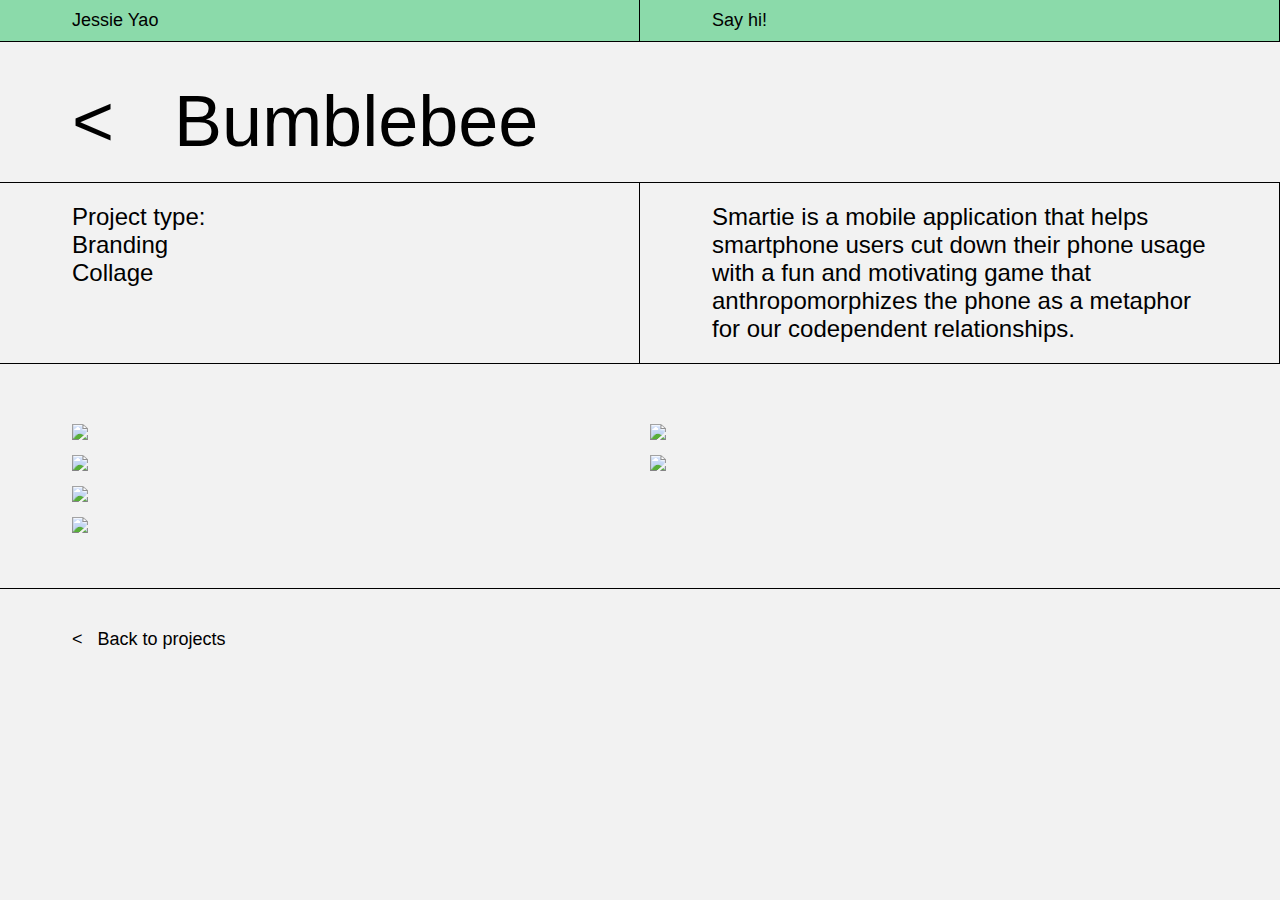
==== bee.html @ 109b6cd4 "😬🍀 Updated with Glitch" ====
<!DOCTYPE html>
<html lang="en">
  <head>
    <title>Jessie Yao</title>
    <meta charset="utf-8" />
    <meta http-equiv="X-UA-Compatible" content="IE=edge" />
    <meta name="viewport" content="width=device-width, initial-scale=1" />

    <!-- import the webpage's stylesheet -->
    <link rel="stylesheet" type="text/css" href="style.css" />

    <!-- import the webpage's javascript file -->
    <script src="/script.js" defer></script>
  </head>
  <body>
    <div class="nav">
      <div class="col">
        <a href="index.html">Jessie Yao</a>
      </div>

      <div class="col">
        <a href="mailto:yaojessies@gmail.com">Say hi!</a>
      </div>
    </div>

    <div class="project-title">
      <a href="index.html">&lt;</a>
      &nbsp Bumblebee
    </div>

    <div class="project-intro">
      <div class="project-type">
        Project type: <br />
        Branding<br />
        Collage
      </div>
      <div class="project-type">
        Smartie is a mobile application that helps smartphone users cut down
        their phone usage with a fun and motivating game that anthropomorphizes
        the phone as a metaphor for our codependent relationships.
      </div>
    </div>

    <div class="project-content">
      <div class="half-img-container">
        <div class="half-img">
          <img
            src="https://cdn.glitch.com/e0d03798-cc75-41de-b77a-cddad6eeb442%2Fbb1.jpg?v=1587313773390"
            width="100%"
          />
        </div>

        <div class="half-img">
          <img
            src="https://cdn.glitch.com/e0d03798-cc75-41de-b77a-cddad6eeb442%2Fbb2.jpg?v=1587313773340"
            width="100%"
          />
        </div>
      </div>

      <div class="half-img-container">
        <div class="half-img">
          <img
            src="https://cdn.glitch.com/e0d03798-cc75-41de-b77a-cddad6eeb442%2Fbb3.jpg?v=1587313770772"
            width="100%"
          />
        </div>

        <div class="half-img">
          <img
            src="https://cdn.glitch.com/e0d03798-cc75-41de-b77a-cddad6eeb442%2Fbb4.jpg?v=1587313772254"
            width="100%"
          />
        </div>
      </div>
      <div class="full-img">
        <img
          src="https://cdn.glitch.com/e0d03798-cc75-41de-b77a-cddad6eeb442%2FMacBook%20Pro%20-%2048.png?v=1587313758723"
          width="100%"
        />
      </div>
      <div class="full-img">
        <img
          src="https://cdn.glitch.com/e0d03798-cc75-41de-b77a-cddad6eeb442%2FMacBook%20Pro%20-%2049.png?v=1587313759220"
          width="100%"
        />
      </div>
    </div>
    
    <div class="footer">
     <a href="index.html"> &lt; &nbsp Back to projects</a>
    </div>
  </body>
</html>
---- style.css ----
/* CSS files add styling rules to your content */

@font-face {
  font-family: "agrandir";
  src: url("https://cdn.glitch.com/48148101-fd03-4307-bb35-8b499426094f%2FAgrandir-WideLight.otf?v=1585937971765");
}

body,
html {
  font-family: "agrandir", sans-serif;
  margin: 0px;
  background-color: #F2F2F2;
  font-size: 18px;
}

a {
  text-decoration: none;
  color: black;
}

.nav {
  display: flex;
  width: 100%;
  position: fixed;
}

.col {
  flex: 50%;
  border-bottom: 1px solid black;
  border-right: 1px solid black;
  padding: 10px 72px 10px 72px;
  background-color: #8BDAAA;
}

.intro {
  font-size: 72px;
  padding: 80px 72px 20px 72px;
}

.cr {
  display: flex;
}

.contact {
  display: flex;
  flex: 50%;
  border-top: 1px solid black;
  border-bottom: 1px solid black;
  border-right: 1px solid black;
  padding: 20px 72px 20px 72px;
  font-size: 48px;
  background-color: #8BDAAA;
}

.project-header {
  font-size: 72px;
  padding: 40px 72px 20px 72px;
}

.home-projects {
  display: flex;
  margin: 0px 72px 20px 72px;
}

.work {
  display: flex;
  flex: 50%;
  margin: 0px 10px 0px 10px;
  border: 1px solid black;
}

.work-a {
  display: flex;
  flex-direction: column;
  flex: 50%;
  border-right: 1px solid black;
}

.work-a1 {
  border-bottom: 1px solid black;
  height: 40px;
  font-size: 36px;
  padding: 30px;
  margin: 0 none;
}

.work-a1long {
  border-bottom: 1px solid black;
  height: 100px;
  font-size: 36px;
  padding-left: 30px;
  padding-top: 15px;
  margin: 0 none;
}

.work-a2 {
  height: 90px;
  font-size: 24px;
  padding: 30px;
}

.work-b {
  flex: 50%;
}

.footer {
  border-top: 1px solid black;
  margin-top: 50px;
  padding: 40px 72px 40px 72px;
}

/* project pages */

.project-title {
  font-size: 72px;
  padding: 80px 72px 20px 72px;
}

.project-intro {
  display: flex;
}

.project-type {
  display: flex;
  flex: 50%;
  border-top: 1px solid black;
  border-bottom: 1px solid black;
  border-right: 1px solid black;
  padding: 20px 72px 20px 72px;
  font-size: 24px;
}

.project-type2 {
  display: flex;
  flex: 50%;
  border-top: 1px solid black;
  border-bottom: 1px solid black;
  border-right: 1px solid black;
  padding: 20px 72px 20px 72px;
  font-size: 18px;
}

.project-content {
  padding: 60px 62px 0px 62px;
  display: block;
}

.half-img-container {
  display: flex;
}

.full-img {
  display: block;
  margin: 0px 10px 10px 10px;
}

.half-img {
  flex: 50%;
  height: auto;
  margin: 0px 10px 10px 10px;
}

@media only screen and (max-width: 1100px) {
  .intro,
  .project-header {
    font-size: 48px;
  }

  .contact {
    font-size: 24px;
    padding: 20px 20px 20px 72px;
  }

  .work-a1 {
    height: 24px;
    font-size: 24px;
    padding: 18px;
  }

  .work-a1long {
    height: 70px;
    font-size: 24px;
    padding-left: 18px;
    padding-top: 12px;
  }

  .work-a2 {
    font-size: 18px;
    padding: 18px;
    height: 60px;
  }

  .project-title {
    font-size: 48px;
    padding: 80px 72px 20px 72px;
  }

  .project-type {
    font-size: 18px;
  }

  .project-content {
    padding: 30px 62px 0px 62px;
  }
}

@media only screen and (max-width: 900px) {
  .col {
    padding: 10px 50px 10px 50px;
  }

  .intro {
    padding: 70px 50px 20px 50px;
    font-size: 36px;
  }

  .project-header {
    font-size: 36px;
    padding: 20px 20px 20px 50px;
  }

  .cr {
    display: block;
  }

  .contact {
    display: block;
    padding: 20px 20px 20px 50px;
    font-size: 24px;
    margin-top: -1px;
  }

  .home-projects {
    display: block;
    margin: 0px 50px 20px 50px;
  }

  .work {
    margin: 0px 0px 20px 0px;
  }

  .work-a1 {
    font-size: 24px;
  }

  .work-a2 {
    font-size: 18px;
  }
  
  .project-intro {
    display: block;
  }
  
  .project-title {
    font-size: 36px;
    padding: 60px 50px 10px 50px;
  }

  .project-type {
    font-size: 18px;
    padding: 20px 50px 20px 50px;
    margin-top: -1px;
    background-color: #F2F2F2;
  }

  .project-type2 {
    margin-top: -1px;
    background-color: #F2F2F2;
    padding: 20px 50px 20px 50px;
  }
  
  .project-content {
    padding: 30px 40px 0px 40px;
  }
  
   .half-img-container {
    display: block;
  }

  .footer {
    border-top: 1px solid black;
    margin-top: 30px;
    padding: 20px 50px 20px 50px;
  }
}

@media only screen and (max-width: 550px) {
  .intro {
    font-size: 24px;
    padding: 70px 30px 20px 30px;
  }

  .project-header {
    font-size: 24px;
    padding: 30px 30px 20px 30px;
  }

  .col {
    padding: 10px 30px 10px 30px;
  }

  .contact {
    display: block;
    padding: 10px 30px 10px 30px;
    font-size: 18px;
    margin-top: -1px;
  }

  .home-projects {
    margin: 0px 30px 20px 30px;
    display: block;
  }

  .project-title {
    font-size: 36px;
    padding: 60px 30px 10px 30px;
  }
  
  .work-a1 {
    font-size: 20px;
  }
  
  .work-a2 {
    font-size: 14px;
  }
  
  .work-a1long {
    font-size: 20px;
    height: 60px;
  }
  

  .project-type {
    font-size: 16px;
    padding: 20px 30px 20px 30px;
  }
  
  .project-type2 {
    font-size: 16px;
    margin-top: -1px;
    background-color: #F2F2F2;
    padding: 20px 30px 20px 30px;
  }

  .project-content {
    padding: 30px 20px 0px 20px;
  }
  

  .footer {
    border-top: 1px solid black;
    margin-top: 30px;
    padding: 20px 30px 20px 30px;
  }
}
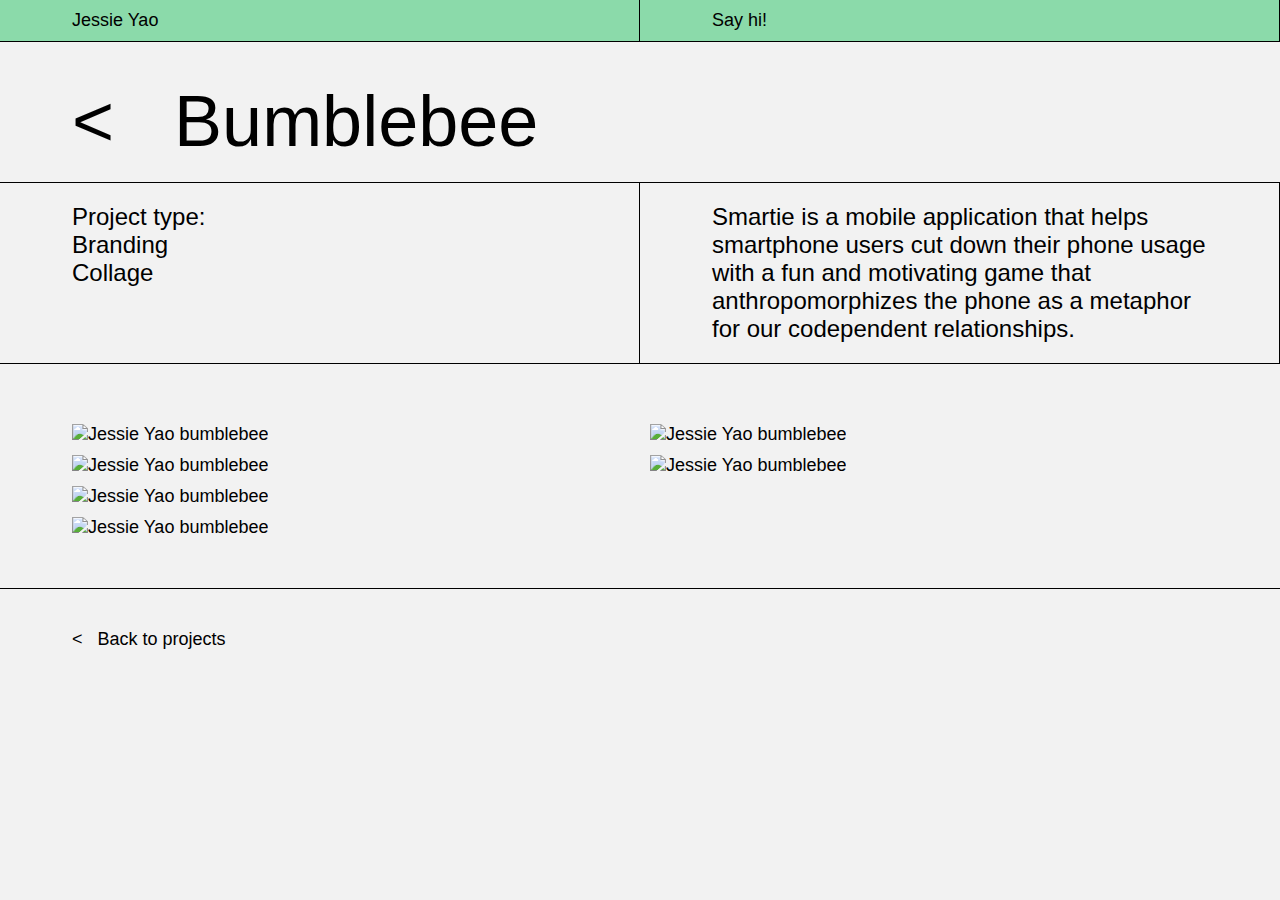
==== commit 1de197a4: "🐲💸 Updated with Glitch" ====
--- a/bee.html
+++ b/bee.html
@@ -2,6 +2,7 @@
 <html lang="en">
   <head>
     <title>Jessie Yao</title>
+     <meta name="description" content="Design portfolio made by Jessie Yao.">
     <meta charset="utf-8" />
     <meta http-equiv="X-UA-Compatible" content="IE=edge" />
     <meta name="viewport" content="width=device-width, initial-scale=1" />
@@ -45,14 +46,14 @@
       <div class="half-img-container">
         <div class="half-img">
           <img
-            src="https://cdn.glitch.com/e0d03798-cc75-41de-b77a-cddad6eeb442%2Fbb1.jpg?v=1587313773390"
+            src="https://cdn.glitch.com/e0d03798-cc75-41de-b77a-cddad6eeb442%2Fbb1.jpg?v=1587313773390" alt="Jessie Yao bumblebee"
             width="100%"
           />
         </div>
 
         <div class="half-img">
           <img
-            src="https://cdn.glitch.com/e0d03798-cc75-41de-b77a-cddad6eeb442%2Fbb2.jpg?v=1587313773340"
+            src="https://cdn.glitch.com/e0d03798-cc75-41de-b77a-cddad6eeb442%2Fbb2.jpg?v=1587313773340" alt="Jessie Yao bumblebee"
             width="100%"
           />
         </div>
@@ -61,27 +62,27 @@
       <div class="half-img-container">
         <div class="half-img">
           <img
-            src="https://cdn.glitch.com/e0d03798-cc75-41de-b77a-cddad6eeb442%2Fbb3.jpg?v=1587313770772"
+            src="https://cdn.glitch.com/e0d03798-cc75-41de-b77a-cddad6eeb442%2Fbb3.jpg?v=1587313770772" alt="Jessie Yao bumblebee"
             width="100%"
           />
         </div>
 
         <div class="half-img">
           <img
-            src="https://cdn.glitch.com/e0d03798-cc75-41de-b77a-cddad6eeb442%2Fbb4.jpg?v=1587313772254"
+            src="https://cdn.glitch.com/e0d03798-cc75-41de-b77a-cddad6eeb442%2Fbb4.jpg?v=1587313772254" alt="Jessie Yao bumblebee"
             width="100%"
           />
         </div>
       </div>
       <div class="full-img">
         <img
-          src="https://cdn.glitch.com/e0d03798-cc75-41de-b77a-cddad6eeb442%2FMacBook%20Pro%20-%2048.png?v=1587313758723"
+          src="https://cdn.glitch.com/e0d03798-cc75-41de-b77a-cddad6eeb442%2FMacBook%20Pro%20-%2048.png?v=1587313758723" alt="Jessie Yao bumblebee"
           width="100%"
         />
       </div>
       <div class="full-img">
         <img
-          src="https://cdn.glitch.com/e0d03798-cc75-41de-b77a-cddad6eeb442%2FMacBook%20Pro%20-%2049.png?v=1587313759220"
+          src="https://cdn.glitch.com/e0d03798-cc75-41de-b77a-cddad6eeb442%2FMacBook%20Pro%20-%2049.png?v=1587313759220" alt="Jessie Yao bumblebee"
           width="100%"
         />
       </div>
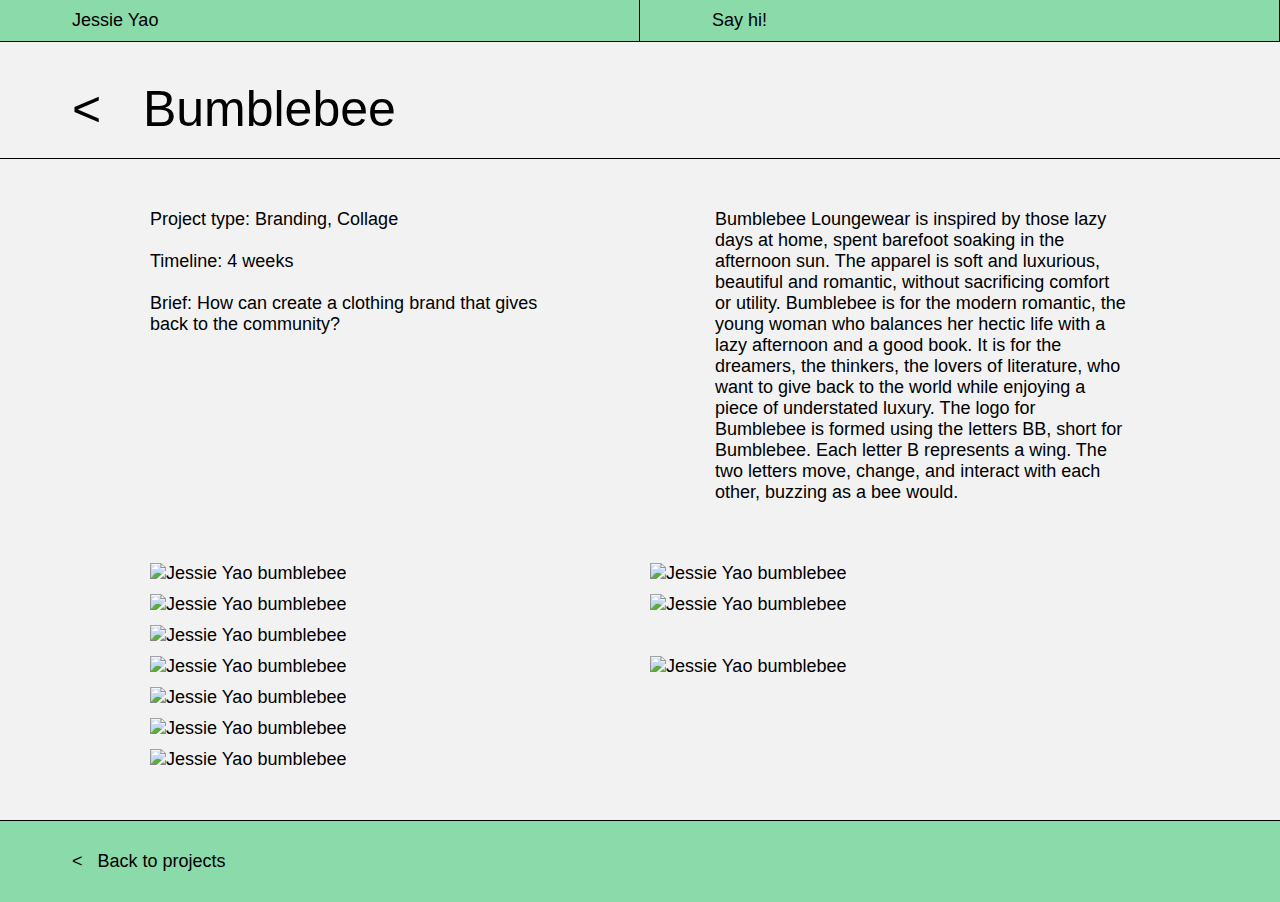
==== commit 84f55123: "💽🌽 Updated with Glitch" ====
--- a/bee.html
+++ b/bee.html
@@ -2,13 +2,23 @@
 <html lang="en">
   <head>
     <title>Jessie Yao</title>
-     <meta name="description" content="Design portfolio made by Jessie Yao.">
     <meta charset="utf-8" />
+    <meta name="description" content="Design portfolio made by Jessie Yao." />
+    <meta
+      name="og:Jessie Yao"
+      property="og:Jessie Yao"
+      content="Jessie Yao Design Portfolio"
+    />
     <meta http-equiv="X-UA-Compatible" content="IE=edge" />
     <meta name="viewport" content="width=device-width, initial-scale=1" />
-
+    <link
+      id="favicon"
+      rel="icon"
+      href="https://cdn.glitch.com/4154bd98-c21d-4bf8-bdd0-3cff0c2d33ff%2Ffavicon.png?v=1587358953079"
+      type="image/png"
+    />
     <!-- import the webpage's stylesheet -->
-    <link rel="stylesheet" type="text/css" href="style.css" />
+    <link rel="stylesheet" href="/style.css" />
 
     <!-- import the webpage's javascript file -->
     <script src="/script.js" defer></script>
@@ -31,14 +41,25 @@
 
     <div class="project-intro">
       <div class="project-type">
-        Project type: <br />
-        Branding<br />
-        Collage
+        Project type: Branding, Collage
+        <br />
+        <br />
+        Timeline: 4 weeks
+        <br />
+        <br />
+        Brief: How can create a clothing brand that gives back to the community?
       </div>
-      <div class="project-type">
-        Smartie is a mobile application that helps smartphone users cut down
-        their phone usage with a fun and motivating game that anthropomorphizes
-        the phone as a metaphor for our codependent relationships.
+      <div class="project-type-2">
+        Bumblebee Loungewear is inspired by those lazy days at home, spent
+        barefoot soaking in the afternoon sun. The apparel is soft and
+        luxurious, beautiful and romantic, without sacrificing comfort or
+        utility. Bumblebee is for the modern romantic, the young woman who
+        balances her hectic life with a lazy afternoon and a good book. It is
+        for the dreamers, the thinkers, the lovers of literature, who want to
+        give back to the world while enjoying a piece of understated luxury. The
+        logo for Bumblebee is formed using the letters BB, short for Bumblebee.
+        Each letter B represents a wing. The two letters move, change, and
+        interact with each other, buzzing as a bee would.
       </div>
     </div>
 
@@ -46,14 +67,16 @@
       <div class="half-img-container">
         <div class="half-img">
           <img
-            src="https://cdn.glitch.com/e0d03798-cc75-41de-b77a-cddad6eeb442%2Fbb1.jpg?v=1587313773390" alt="Jessie Yao bumblebee"
+            src="https://cdn.glitch.com/e0d03798-cc75-41de-b77a-cddad6eeb442%2Fbb1.jpg?v=1587313773390"
+            alt="Jessie Yao bumblebee"
             width="100%"
           />
         </div>
 
         <div class="half-img">
           <img
-            src="https://cdn.glitch.com/e0d03798-cc75-41de-b77a-cddad6eeb442%2Fbb2.jpg?v=1587313773340" alt="Jessie Yao bumblebee"
+            src="https://cdn.glitch.com/e0d03798-cc75-41de-b77a-cddad6eeb442%2Fbb2.jpg?v=1587313773340"
+            alt="Jessie Yao bumblebee"
             width="100%"
           />
         </div>
@@ -62,34 +85,74 @@
       <div class="half-img-container">
         <div class="half-img">
           <img
-            src="https://cdn.glitch.com/e0d03798-cc75-41de-b77a-cddad6eeb442%2Fbb3.jpg?v=1587313770772" alt="Jessie Yao bumblebee"
+            src="https://cdn.glitch.com/e0d03798-cc75-41de-b77a-cddad6eeb442%2Fbb3.jpg?v=1587313770772"
+            alt="Jessie Yao bumblebee"
             width="100%"
           />
         </div>
 
         <div class="half-img">
           <img
-            src="https://cdn.glitch.com/e0d03798-cc75-41de-b77a-cddad6eeb442%2Fbb4.jpg?v=1587313772254" alt="Jessie Yao bumblebee"
+            src="https://cdn.glitch.com/e0d03798-cc75-41de-b77a-cddad6eeb442%2Fbb4.jpg?v=1587313772254"
+            alt="Jessie Yao bumblebee"
             width="100%"
           />
         </div>
       </div>
       <div class="full-img">
         <img
-          src="https://cdn.glitch.com/e0d03798-cc75-41de-b77a-cddad6eeb442%2FMacBook%20Pro%20-%2048.png?v=1587313758723" alt="Jessie Yao bumblebee"
+          src="https://cdn.glitch.com/4154bd98-c21d-4bf8-bdd0-3cff0c2d33ff%2Fbumblebee.png?v=1588352716573"
+          alt="Jessie Yao bumblebee"
           width="100%"
         />
       </div>
-      <div class="full-img">
+      
+      <div class="half-img-container">
+        <div class="half-img">
+          <img
+            src="https://cdn.glitch.com/4154bd98-c21d-4bf8-bdd0-3cff0c2d33ff%2Fteresa_slide_2_2048x%201.png?v=1588354326886"
+            alt="Jessie Yao bumblebee"
+            width="100%"
+          />
+        </div>
+
+        <div class="half-img">
+          <img
+            src="https://cdn.glitch.com/4154bd98-c21d-4bf8-bdd0-3cff0c2d33ff%2FGroup%20411.png?v=1588353786738"
+            alt="Jessie Yao bumblebee"
+            width="100%"
+          />
+        </div>
+      </div>
+      
+       <div class="full-img">
         <img
-          src="https://cdn.glitch.com/e0d03798-cc75-41de-b77a-cddad6eeb442%2FMacBook%20Pro%20-%2049.png?v=1587313759220" alt="Jessie Yao bumblebee"
+          src="https://cdn.glitch.com/4154bd98-c21d-4bf8-bdd0-3cff0c2d33ff%2Fbumblebee%20web.png?v=1590712150157"
+          alt="Jessie Yao bumblebee"
           width="100%"
         />
       </div>
+      
+       <div class="full-img">
+        <img
+          src="https://cdn.glitch.com/4154bd98-c21d-4bf8-bdd0-3cff0c2d33ff%2Fbumblebee%20web-2.png?v=1590712149325"
+          alt="Jessie Yao bumblebee"
+          width="100%"
+        />
+      </div>
+      
+        <div class="full-img">
+        <img
+          src="https://cdn.glitch.com/4154bd98-c21d-4bf8-bdd0-3cff0c2d33ff%2Fbumblebee%20web-1.png?v=1590712147915"
+          alt="Jessie Yao bumblebee"
+          width="100%"
+        />
+      </div>
+      
     </div>
-    
+
     <div class="footer">
-     <a href="index.html"> &lt; &nbsp Back to projects</a>
+      <a href="index.html"> &lt; &nbsp Back to projects</a>
     </div>
   </body>
 </html>
--- a/style.css
+++ b/style.css
@@ -11,17 +11,22 @@
   margin: 0px;
   background-color: #F2F2F2;
   font-size: 18px;
+     cursor: url("https://cdn.glitch.com/4154bd98-c21d-4bf8-bdd0-3cff0c2d33ff%2Fcursor2.svg?v=1587491668618"),
+    auto;
 }
 
 a {
   text-decoration: none;
   color: black;
+     cursor: url("https://cdn.glitch.com/4154bd98-c21d-4bf8-bdd0-3cff0c2d33ff%2Fcursor2.svg?v=1587491668618"),
+    auto;
 }
 
 .nav {
   display: flex;
   width: 100%;
   position: fixed;
+  z-index: 999;
 }
 
 .col {
@@ -33,7 +38,7 @@
 }
 
 .intro {
-  font-size: 72px;
+  font-size: 54px;
   padding: 80px 72px 20px 72px;
 }
 
@@ -42,85 +47,6 @@
 }
 
 .contact {
-  display: flex;
-  flex: 50%;
-  border-top: 1px solid black;
-  border-bottom: 1px solid black;
-  border-right: 1px solid black;
-  padding: 20px 72px 20px 72px;
-  font-size: 48px;
-  background-color: #8BDAAA;
-}
-
-.project-header {
-  font-size: 72px;
-  padding: 40px 72px 20px 72px;
-}
-
-.home-projects {
-  display: flex;
-  margin: 0px 72px 20px 72px;
-}
-
-.work {
-  display: flex;
-  flex: 50%;
-  margin: 0px 10px 0px 10px;
-  border: 1px solid black;
-}
-
-.work-a {
-  display: flex;
-  flex-direction: column;
-  flex: 50%;
-  border-right: 1px solid black;
-}
-
-.work-a1 {
-  border-bottom: 1px solid black;
-  height: 40px;
-  font-size: 36px;
-  padding: 30px;
-  margin: 0 none;
-}
-
-.work-a1long {
-  border-bottom: 1px solid black;
-  height: 100px;
-  font-size: 36px;
-  padding-left: 30px;
-  padding-top: 15px;
-  margin: 0 none;
-}
-
-.work-a2 {
-  height: 90px;
-  font-size: 24px;
-  padding: 30px;
-}
-
-.work-b {
-  flex: 50%;
-}
-
-.footer {
-  border-top: 1px solid black;
-  margin-top: 50px;
-  padding: 40px 72px 40px 72px;
-}
-
-/* project pages */
-
-.project-title {
-  font-size: 72px;
-  padding: 80px 72px 20px 72px;
-}
-
-.project-intro {
-  display: flex;
-}
-
-.project-type {
   display: flex;
   flex: 50%;
   border-top: 1px solid black;
@@ -128,20 +54,123 @@
   border-right: 1px solid black;
   padding: 20px 72px 20px 72px;
   font-size: 24px;
-}
-
-.project-type2 {
-  display: flex;
-  flex: 50%;
+  background-color: #8BDAAA;
+}
+
+.project-header {
+  font-size: 54px;
+  padding: 40px 72px 20px 72px;
+}
+
+.home-projects {
+  display: flex;
+  margin: 0px 62px 20px 62px;
+}
+
+.work {
+  display: flex;
+  flex: 50%;
+  margin: 0px 10px 0px 10px;
+  border: 1px solid black;
+}
+
+.work:hover {
+  background: rgba(139, 218, 171, 0.2);
+}
+
+.work:hover img {
+  opacity: 0.5;
+}
+
+.work-a {
+  width: 50%;
+  border-right: 1px solid black;
+  padding: none;
+}
+
+.work-a1 {
+  border-bottom: 1px solid black;
+  font-size: 24px;
+  padding: 30px 0px 30px 30px;
+  margin: 0 none;
+}
+
+.work-a2 {
+  height: 90px;
+  font-size: 18px;
+  padding: 30px 0px 0px 30px;
+}
+
+.work-b {
+  display: inline-block;
+  width: 50%;
+}
+
+.img {
+  width: 100%;
+}
+
+.smartie-small {
+  padding-left: 10%;
+}
+
+.zest-small {
+  padding-left: 15%;
+}
+
+.ladle-small {
+  padding-left: 20%;
+  padding-top: 20%;
+}
+
+.bee-small {
+  padding-left: 15%;
+}
+
+.bloom-small {
+  padding-left: 10%;
+  padding-top: 10%;
+  transform: rotate(20deg);
+}
+
+.footer {
   border-top: 1px solid black;
+  margin-top: 50px;
+  padding: 30px 72px 30px 72px;
+  background-color: #8BDAAA;
+}
+
+.social-media {
+  text-align: right;
+  margin-top: -25px;
+}
+
+/* project pages */
+
+.project-title {
+  font-size: 50px;
+  padding: 80px 72px 20px 72px;
   border-bottom: 1px solid black;
-  border-right: 1px solid black;
-  padding: 20px 72px 20px 72px;
+}
+
+.project-intro {
+  display: flex;
+}
+
+.project-type {
+  flex: 50%;
+  padding: 50px 150px 0px 150px;
   font-size: 18px;
 }
 
+.project-type-2 {
+  flex: 50%;
+  padding: 50px 150px 0px 0px;
+  font-size: 18px;
+}
+
 .project-content {
-  padding: 60px 62px 0px 62px;
+  padding: 60px 140px 0px 140px;
   display: block;
 }
 
@@ -158,6 +187,23 @@
   flex: 50%;
   height: auto;
   margin: 0px 10px 10px 10px;
+}
+
+.embed-container {
+  position: relative;
+  padding-bottom: 56.25%;
+  height: 0;
+  overflow: hidden;
+  max-width: 100%;
+}
+.embed-container iframe,
+.embed-container object,
+.embed-container embed {
+  position: absolute;
+  top: 0;
+  left: 0;
+  width: 100%;
+  height: 100%;
 }
 
 @media only screen and (max-width: 1100px) {
@@ -172,16 +218,8 @@
   }
 
   .work-a1 {
-    height: 24px;
     font-size: 24px;
     padding: 18px;
-  }
-
-  .work-a1long {
-    height: 70px;
-    font-size: 24px;
-    padding-left: 18px;
-    padding-top: 12px;
   }
 
   .work-a2 {
@@ -246,11 +284,11 @@
   .work-a2 {
     font-size: 18px;
   }
-  
+
   .project-intro {
     display: block;
   }
-  
+
   .project-title {
     font-size: 36px;
     padding: 60px 50px 10px 50px;
@@ -268,12 +306,12 @@
     background-color: #F2F2F2;
     padding: 20px 50px 20px 50px;
   }
-  
+
   .project-content {
     padding: 30px 40px 0px 40px;
   }
-  
-   .half-img-container {
+
+  .half-img-container {
     display: block;
   }
 
@@ -315,26 +353,20 @@
     font-size: 36px;
     padding: 60px 30px 10px 30px;
   }
-  
+
   .work-a1 {
     font-size: 20px;
   }
-  
+
   .work-a2 {
     font-size: 14px;
   }
-  
-  .work-a1long {
-    font-size: 20px;
-    height: 60px;
-  }
-  
 
   .project-type {
     font-size: 16px;
     padding: 20px 30px 20px 30px;
   }
-  
+
   .project-type2 {
     font-size: 16px;
     margin-top: -1px;
@@ -345,7 +377,6 @@
   .project-content {
     padding: 30px 20px 0px 20px;
   }
-  
 
   .footer {
     border-top: 1px solid black;
